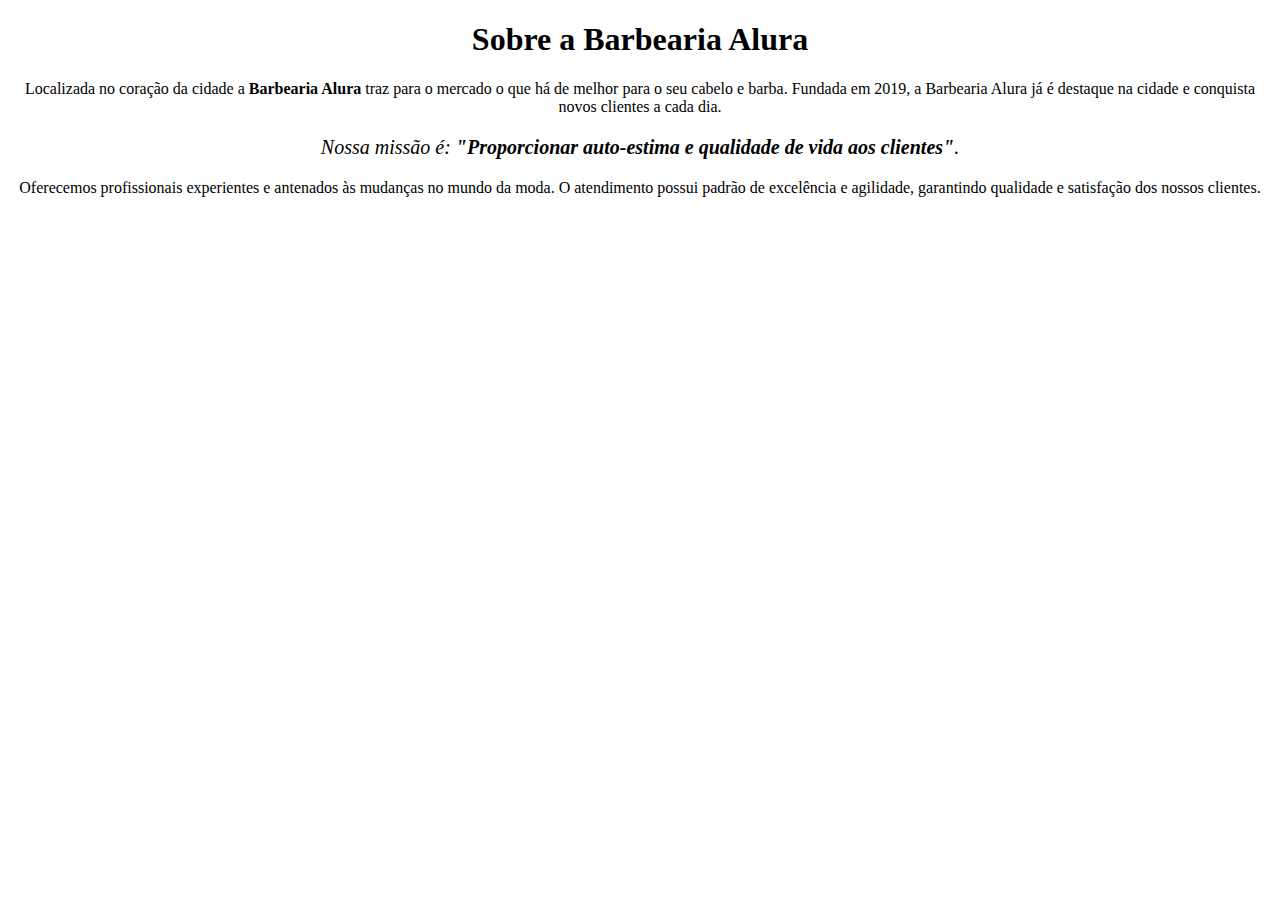
==== index.html @ 27a17308 "Cap03-04 alterando para css em arquivo externo" ====
<!DOCTYPE html>
<html lang="pt-br">
	<head>
		<meta charset="UTF-8">
		<title>Barbearia Alura</title>
		<link rel="stylesheet" href="style.css">
		<style type="text/css">
			
		</style>
	</head>
	<body>
		<h1 style="text-align: center">Sobre a Barbearia Alura</h1>
	
		<p style="">
			Localizada no coração da cidade a <strong>Barbearia Alura</strong>
			traz para o mercado o que há de melhor para o seu cabelo e barba.
			Fundada em 2019, a Barbearia Alura já é destaque na cidade e conquista
			novos clientes a cada dia.
		</p>
	
		<p style="font-size: 20px">
			<em>Nossa missão é: <strong>"Proporcionar auto-estima e
					qualidade de vida aos clientes"</strong>.
			</em>
		</p>
	
		<p>Oferecemos profissionais experientes e antenados às mudanças no
			mundo da moda. O atendimento possui padrão de excelência e agilidade,
			garantindo qualidade e satisfação dos nossos clientes.</p>
	</body>
</html>
---- style.css ----
p {
	text-align: center	
  }
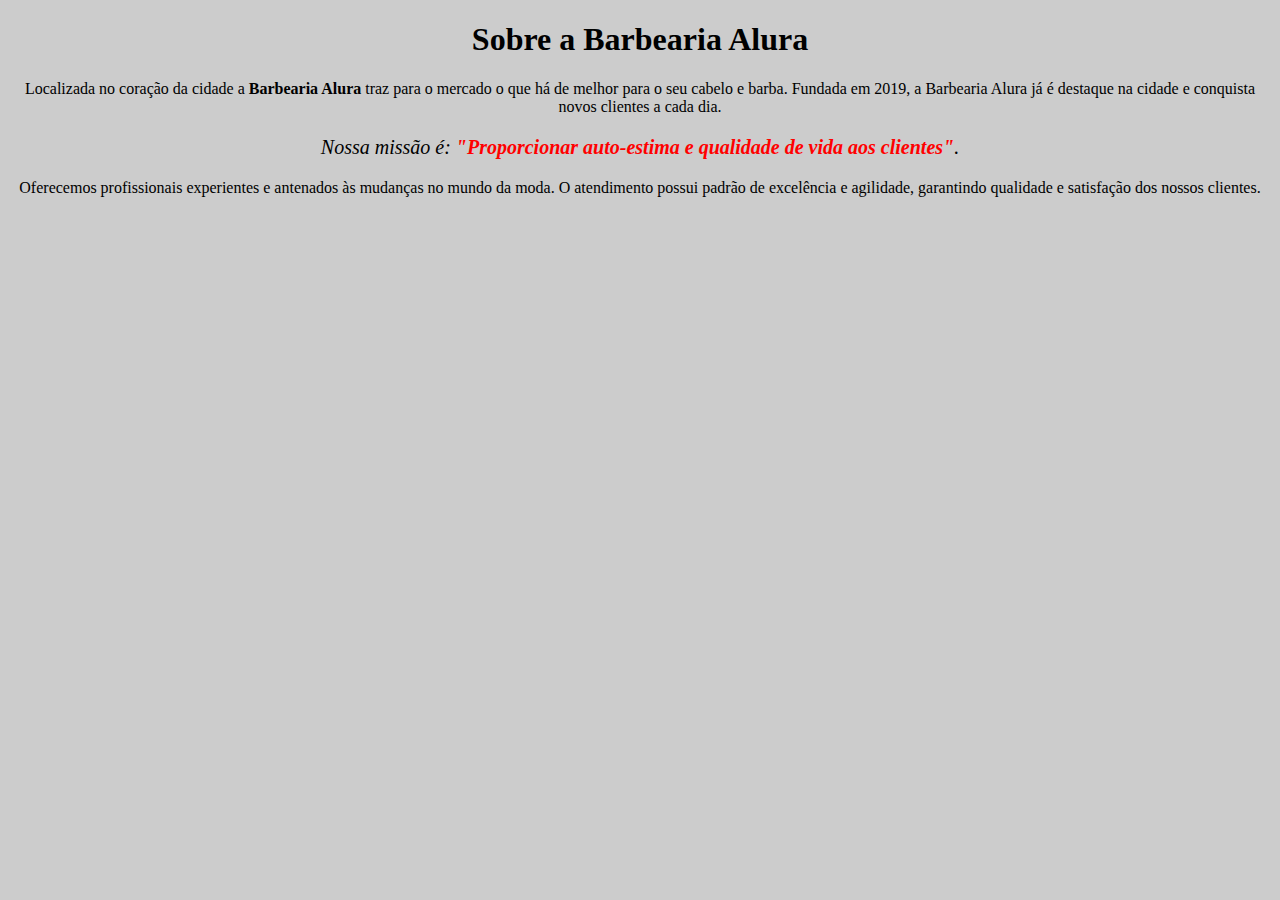
==== commit bb9e9a0c: "cap03-06 aplicando mas formatações de style no arquivo style.css" ====
--- a/index.html
+++ b/index.html
@@ -11,7 +11,7 @@
 	<body>
 		<h1 style="text-align: center">Sobre a Barbearia Alura</h1>
 	
-		<p style="">
+		<p>
 			Localizada no coração da cidade a <strong>Barbearia Alura</strong>
 			traz para o mercado o que há de melhor para o seu cabelo e barba.
 			Fundada em 2019, a Barbearia Alura já é destaque na cidade e conquista
--- a/style.css
+++ b/style.css
@@ -1,3 +1,9 @@
+body {
+	background: #CCCCCC	
+}
 p {
-	text-align: center	
-  }+	text-align: center;
+}
+em strong {
+	color: red;
+}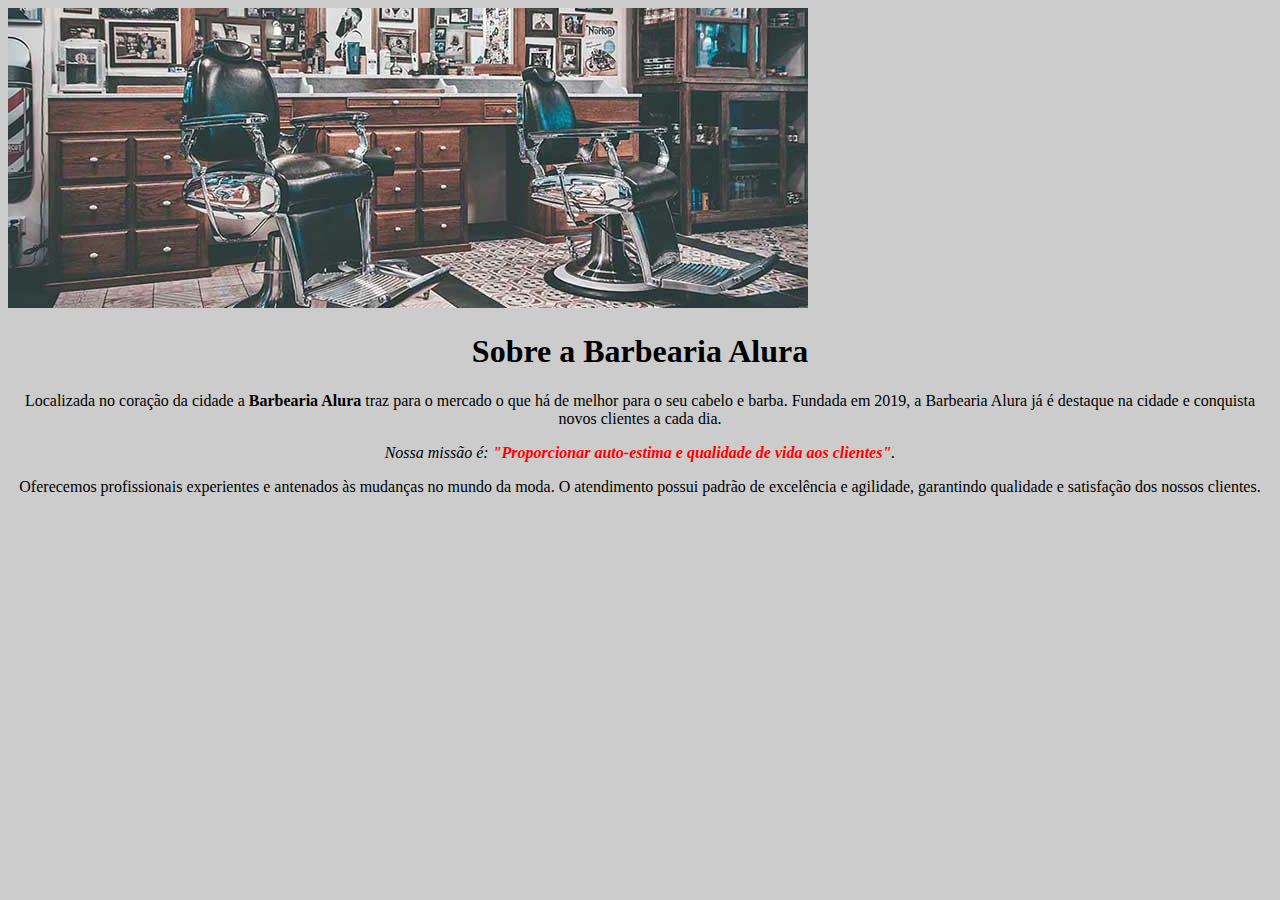
==== commit 2b2d5121: "Cap04-Fim removendo o style para o style.css" ====
--- a/index.html
+++ b/index.html
@@ -4,12 +4,10 @@
 		<meta charset="UTF-8">
 		<title>Barbearia Alura</title>
 		<link rel="stylesheet" href="style.css">
-		<style type="text/css">
-			
-		</style>
 	</head>
 	<body>
-		<h1 style="text-align: center">Sobre a Barbearia Alura</h1>
+		<img src="banner.jpg	">
+		<h1>Sobre a Barbearia Alura</h1>
 	
 		<p>
 			Localizada no coração da cidade a <strong>Barbearia Alura</strong>
@@ -18,7 +16,7 @@
 			novos clientes a cada dia.
 		</p>
 	
-		<p style="font-size: 20px">
+		<p>
 			<em>Nossa missão é: <strong>"Proporcionar auto-estima e
 					qualidade de vida aos clientes"</strong>.
 			</em>
--- a/style.css
+++ b/style.css
@@ -1,9 +1,29 @@
-body {
-	background: #CCCCCC	
-}
-p {
-	text-align: center;
-}
-em strong {
-	color: red;
+body {
+	background: #CCCCCC	
+}
+h1{
+	 text-align: center
+}
+p {
+	text-align: center;
+}
+#missao{
+	font-size: 20px
+} 
+em strong {
+	/*Representações de vermelho */
+	
+	/*	Padrão RGB, 0 = mínimo de cor, 255 = máximo de cor. NAO ESTA FUNCIONANDO
+	 *  rgb(255, 0, 0); 
+	 */
+	
+	/* hexadecima, 00=mínimo de cor FF=máximo de cor. Pares de dígitos RGB
+	 * color: #FF0000;  
+	 */
+	 color: #FF0000;
+	
+    /* texto	
+	 * color: red;  
+	 */
+	 
 }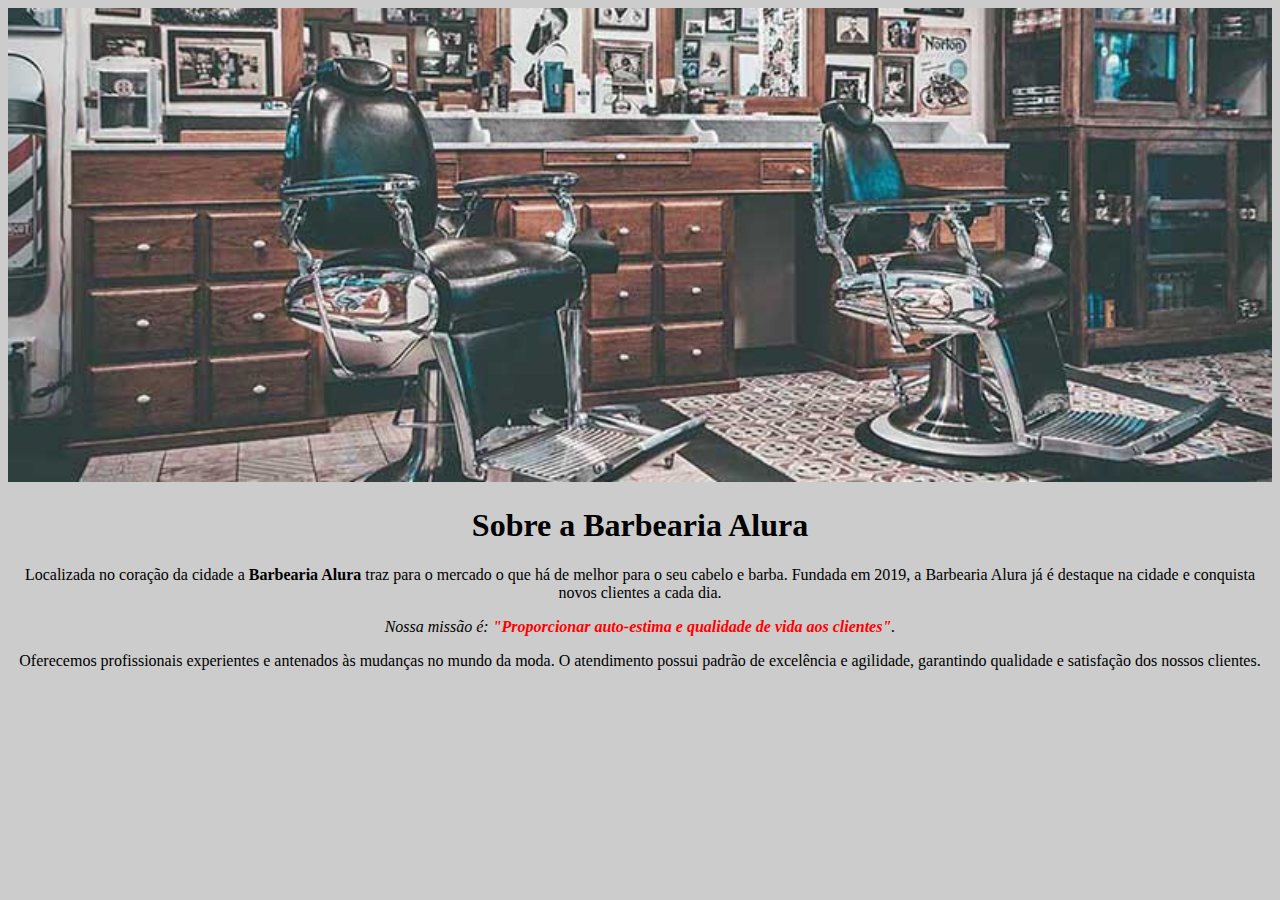
==== commit 72b1a52f: "Cap04-ajustes na propridades de altura da imagem" ====
--- a/index.html
+++ b/index.html
@@ -6,7 +6,7 @@
 		<link rel="stylesheet" href="style.css">
 	</head>
 	<body>
-		<img src="banner.jpg	">
+		<img id="banner" src="banner.jpg	">
 		<h1>Sobre a Barbearia Alura</h1>
 	
 		<p>
--- a/style.css
+++ b/style.css
@@ -1,7 +1,10 @@
 body {
 	background: #CCCCCC	
 }
-h1{
+#banner {
+	width: 100%;
+}
+h1 {
 	 text-align: center
 }
 p {
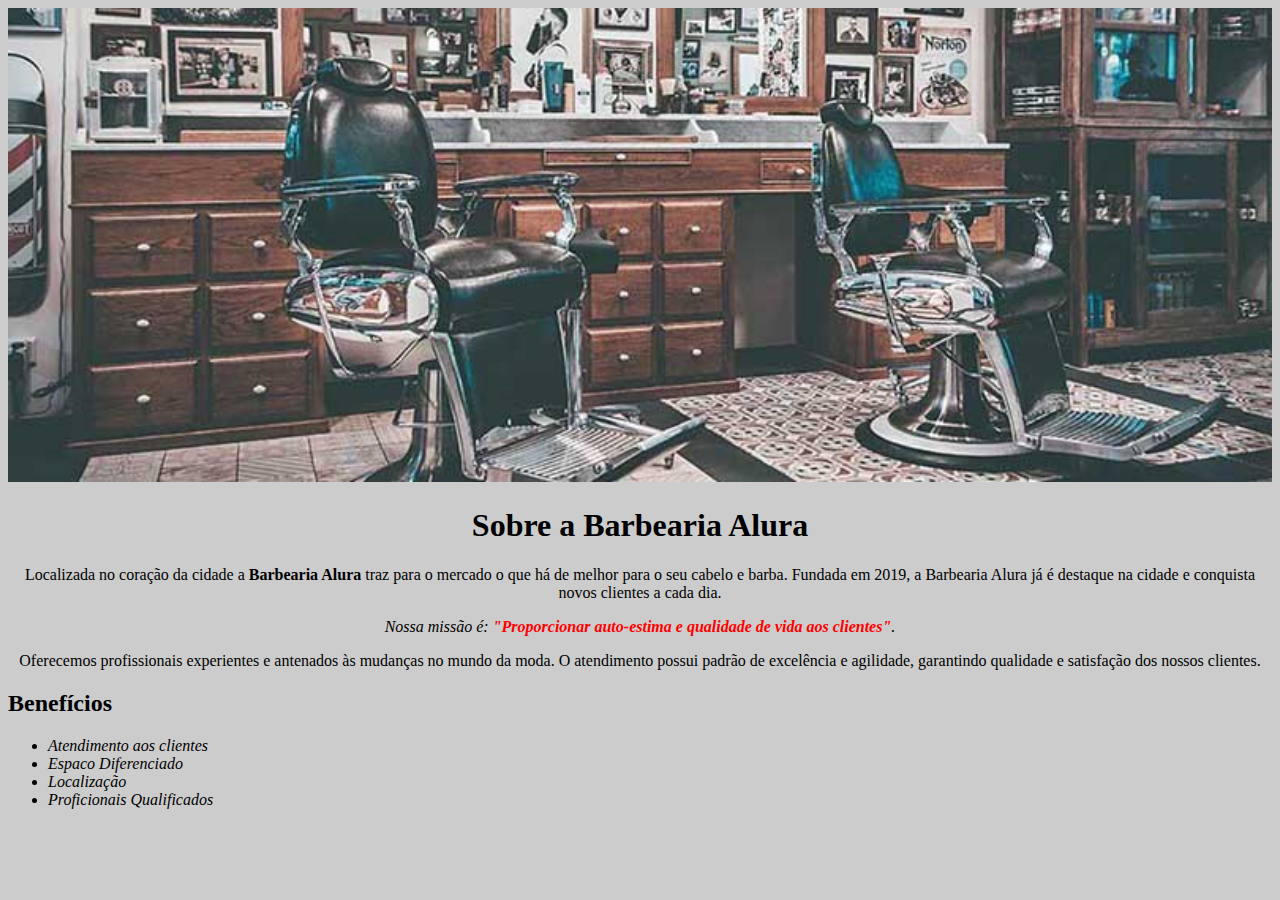
==== commit 5deb388c: "Cap05-Video01: criando listas com atributos classes" ====
--- a/index.html
+++ b/index.html
@@ -25,5 +25,13 @@
 		<p>Oferecemos profissionais experientes e antenados às mudanças no
 			mundo da moda. O atendimento possui padrão de excelência e agilidade,
 			garantindo qualidade e satisfação dos nossos clientes.</p>
+			
+		<h2>Benefícios</h2>
+		<ul>
+			<li class="itens">Atendimento aos clientes</li>
+			<li class="itens">Espaco Diferenciado</li>
+			<li class="itens">Localização</li>
+			<li class="itens">Proficionais Qualificados</li>
+		</ul>
 	</body>
 </html>--- a/style.css
+++ b/style.css
@@ -11,7 +11,7 @@
 	text-align: center;
 }
 #missao{
-	font-size: 20px
+	font-size: 20px;
 } 
 em strong {
 	/*Representações de vermelho */
@@ -29,4 +29,8 @@
 	 * color: red;  
 	 */
 	 
+}
+
+.itens {
+	font-style: italic;
 }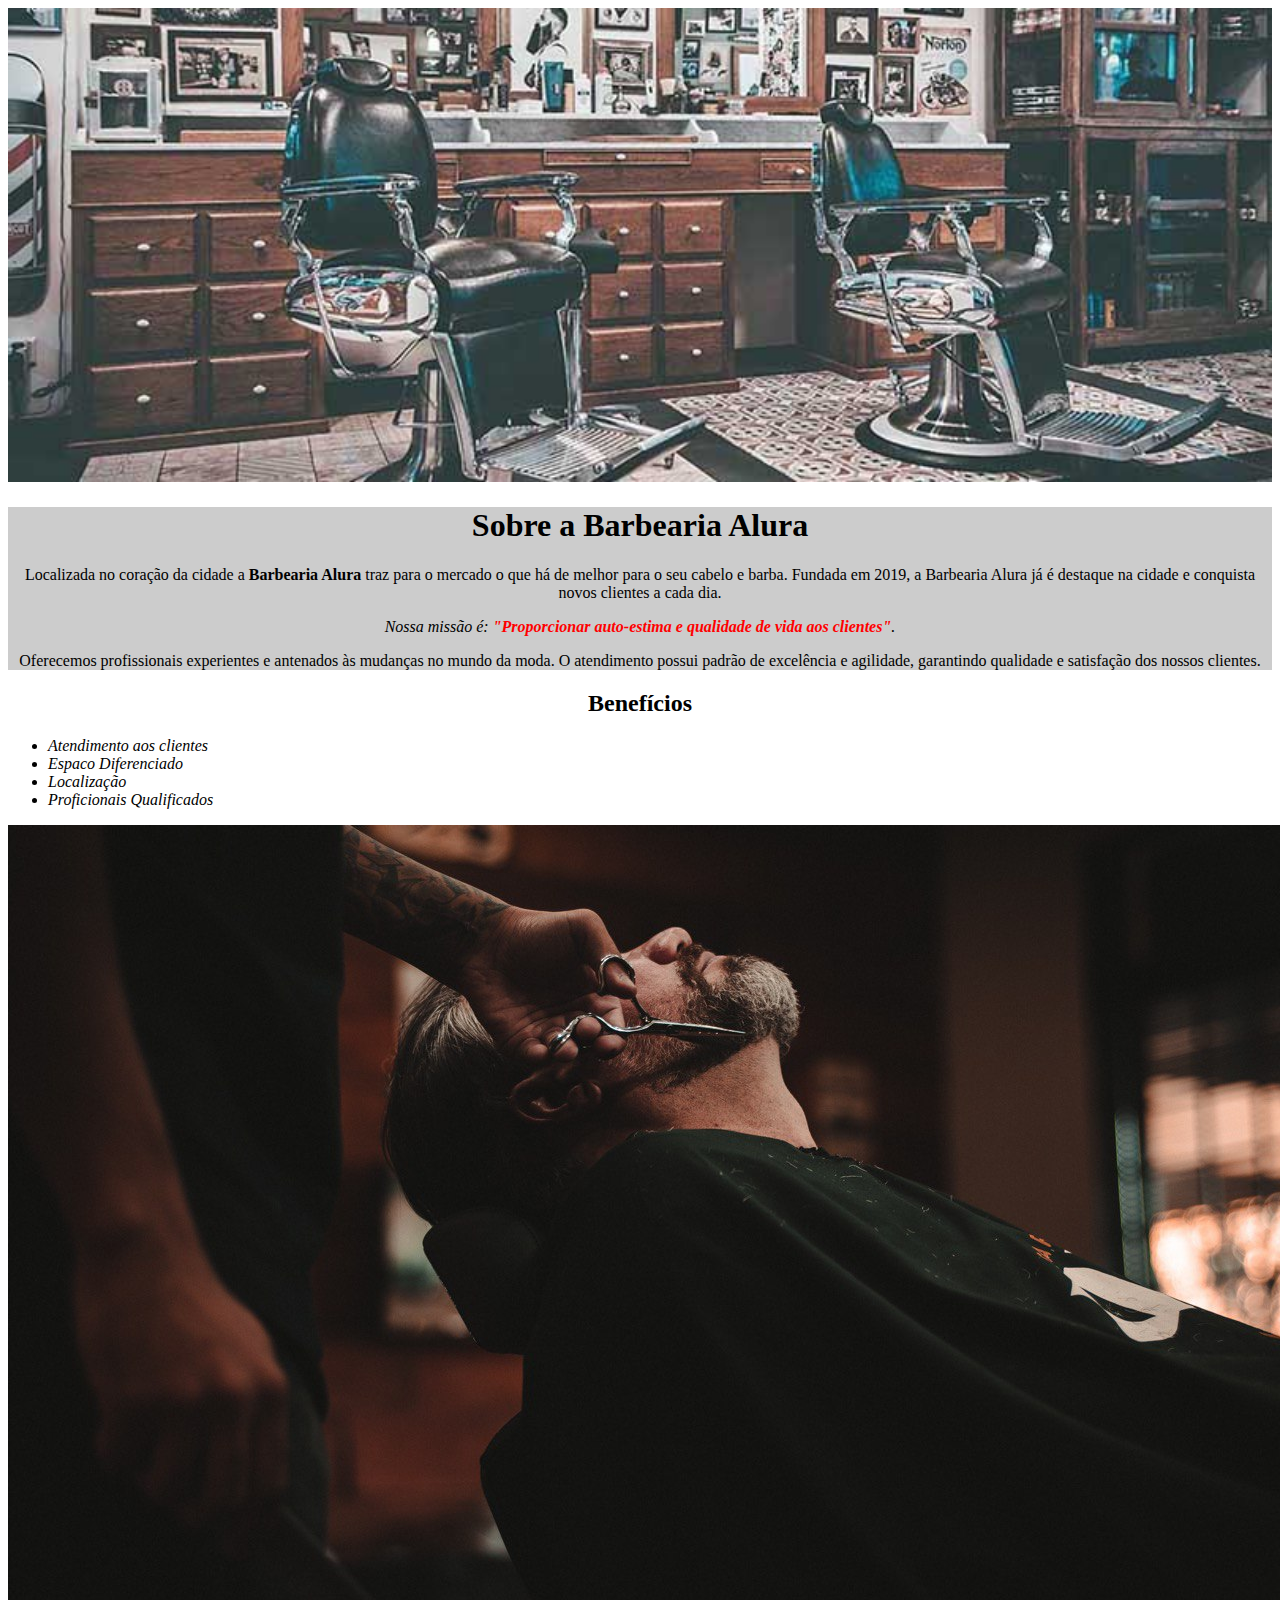
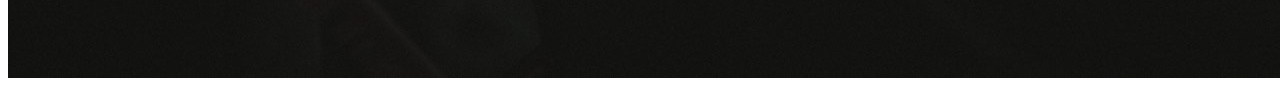
==== commit a7a7db34: "cap05 - trabalhando do divs e adicionando imagem no projeto" ====
--- a/index.html
+++ b/index.html
@@ -6,32 +6,37 @@
 		<link rel="stylesheet" href="style.css">
 	</head>
 	<body>
-		<img id="banner" src="banner.jpg	">
-		<h1>Sobre a Barbearia Alura</h1>
-	
-		<p>
-			Localizada no coração da cidade a <strong>Barbearia Alura</strong>
-			traz para o mercado o que há de melhor para o seu cabelo e barba.
-			Fundada em 2019, a Barbearia Alura já é destaque na cidade e conquista
-			novos clientes a cada dia.
-		</p>
-	
-		<p>
-			<em>Nossa missão é: <strong>"Proporcionar auto-estima e
-					qualidade de vida aos clientes"</strong>.
-			</em>
-		</p>
-	
-		<p>Oferecemos profissionais experientes e antenados às mudanças no
-			mundo da moda. O atendimento possui padrão de excelência e agilidade,
-			garantindo qualidade e satisfação dos nossos clientes.</p>
+		<img id="banner" src="banner.jpg">
+		<div class="principal">
+			<h1>Sobre a Barbearia Alura</h1>
+		
+			<p>
+				Localizada no coração da cidade a <strong>Barbearia Alura</strong>
+				traz para o mercado o que há de melhor para o seu cabelo e barba.
+				Fundada em 2019, a Barbearia Alura já é destaque na cidade e conquista
+				novos clientes a cada dia.
+			</p>
+		
+			<p>
+				<em>Nossa missão é: <strong>"Proporcionar auto-estima e
+						qualidade de vida aos clientes"</strong>.
+				</em>
+			</p>
+		
+			<p>Oferecemos profissionais experientes e antenados às mudanças no
+				mundo da moda. O atendimento possui padrão de excelência e agilidade,
+				garantindo qualidade e satisfação dos nossos clientes.</p>
 			
-		<h2>Benefícios</h2>
-		<ul>
-			<li class="itens">Atendimento aos clientes</li>
-			<li class="itens">Espaco Diferenciado</li>
-			<li class="itens">Localização</li>
-			<li class="itens">Proficionais Qualificados</li>
-		</ul>
+		</div>
+		<div class="beneficios">
+			<h2>Benefícios</h2>
+			<ul>
+				<li class="itens">Atendimento aos clientes</li>
+				<li class="itens">Espaco Diferenciado</li>
+				<li class="itens">Localização</li>
+				<li class="itens">Proficionais Qualificados</li>
+			</ul>
+			<img alt="ImagemBeneficios" src="beneficios.jpg">
+		</div>
 	</body>
 </html>--- a/style.css
+++ b/style.css
@@ -1,8 +1,10 @@
 body {
-	background: #CCCCCC	
 }
 #banner {
 	width: 100%;
+}
+.principal{
+	background: #CCCCCC	
 }
 h1 {
 	 text-align: center
@@ -33,4 +35,11 @@
 
 .itens {
 	font-style: italic;
-}+}
+.beneficios{
+	background: #FFFFFF
+}
+
+h2{
+	text-align: center;
+}
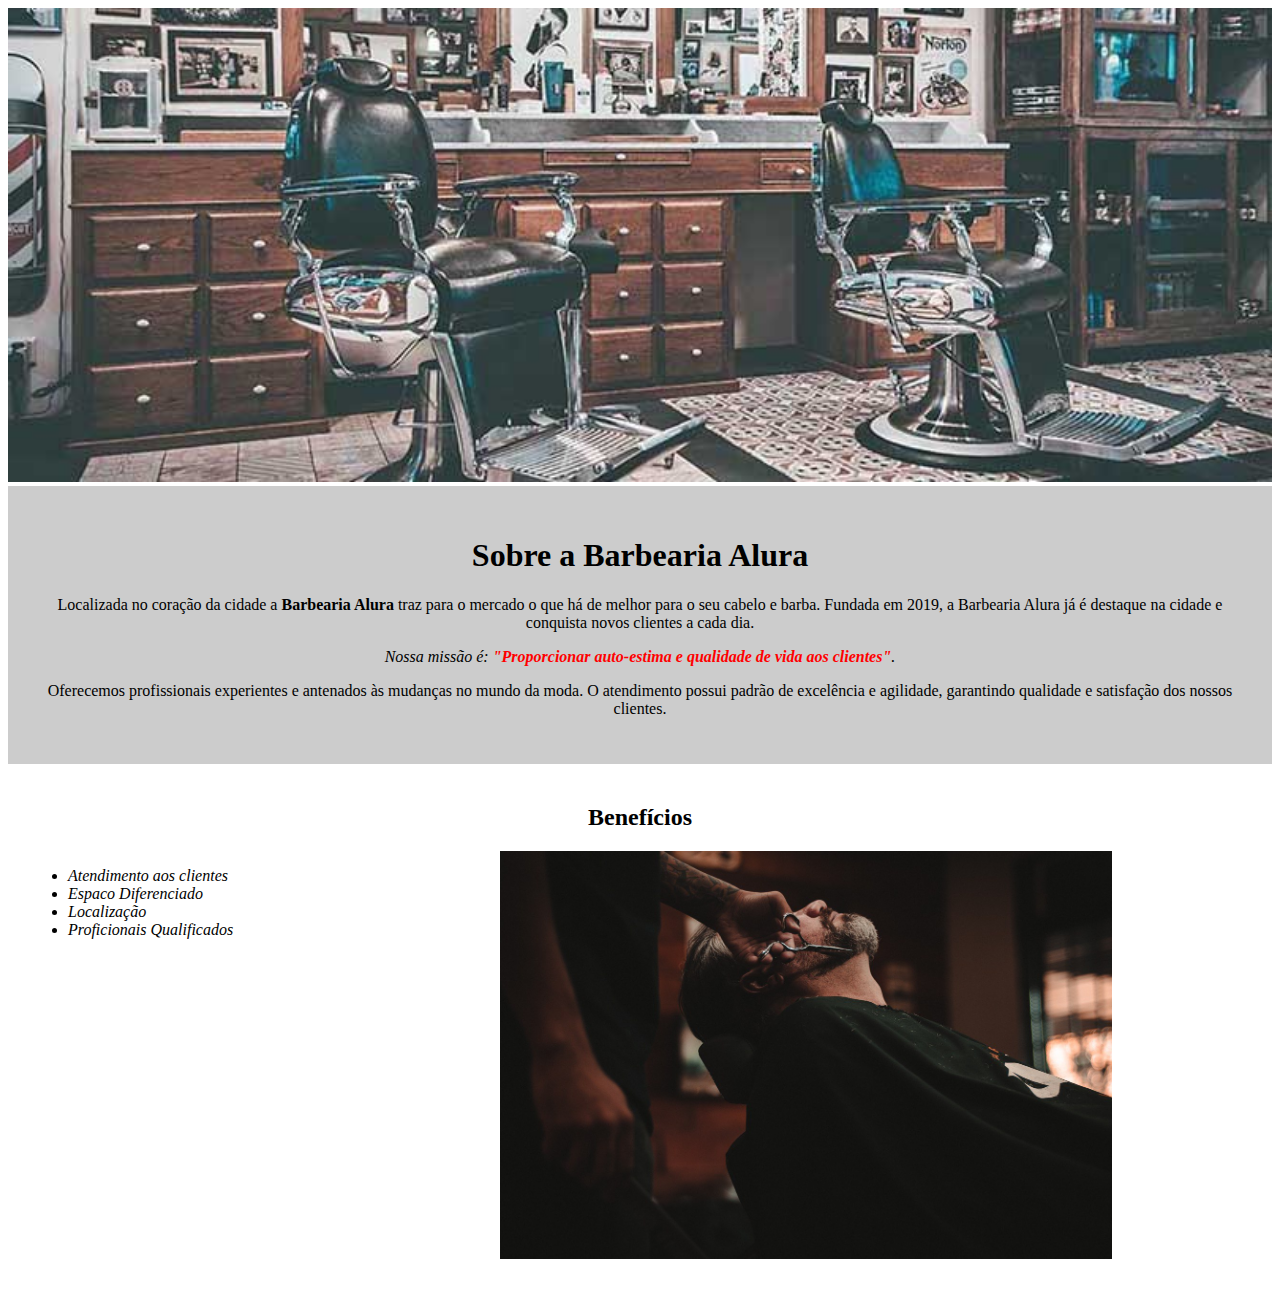
==== commit 7d434092: "cap05 - alterando a propriedade display da lista html" ====
--- a/index.html
+++ b/index.html
@@ -36,7 +36,7 @@
 				<li class="itens">Localização</li>
 				<li class="itens">Proficionais Qualificados</li>
 			</ul>
-			<img alt="ImagemBeneficios" src="beneficios.jpg">
+			<img alt="ImagemBeneficios" src="beneficios.jpg" class="imagembeneficios">
 		</div>
 	</body>
 </html>--- a/style.css
+++ b/style.css
@@ -4,7 +4,8 @@
 	width: 100%;
 }
 .principal{
-	background: #CCCCCC	
+	background: #CCCCCC;
+	padding: 30px;	
 }
 h1 {
 	 text-align: center
@@ -37,9 +38,21 @@
 	font-style: italic;
 }
 .beneficios{
-	background: #FFFFFF
+	background: #FFFFFF;
+	padding: 20px;
 }
 
 h2{
 	text-align: center;
 }
+/* elemento com alinhamento block ocupa a linha inteira sempre */
+/* elemeto inline n�o ocupa a linha inteira mas n�o permite mexer nos espacamentos*/
+ul{
+	display: inline-block; /* n�o ocupa a linha interira e permite mexer nos espa�amentos*/
+	vertical-align: top;
+	width: 20%;
+	margin-right: 15%
+}
+.imagembeneficios{
+	width: 50%;
+}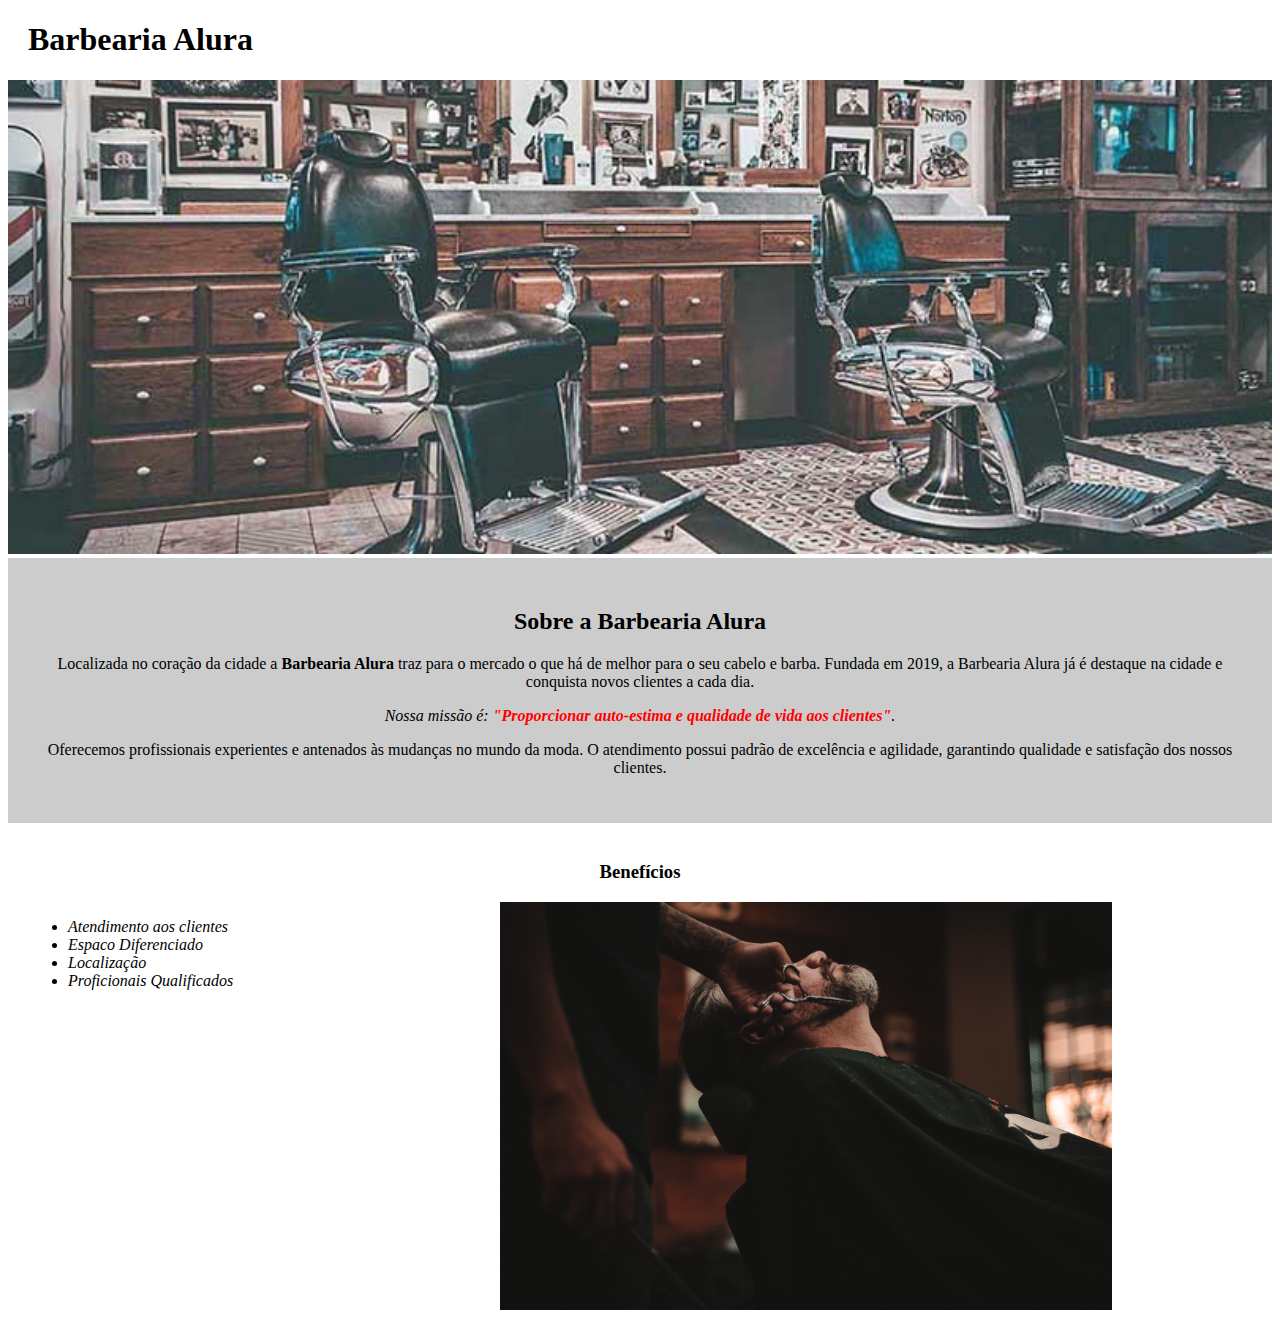
==== commit 6430780d: "cap06 - cabeçalho na pagina e classes nos titulos" ====
--- a/index.html
+++ b/index.html
@@ -6,9 +6,12 @@
 		<link rel="stylesheet" href="style.css">
 	</head>
 	<body>
+		<header>
+			<h1 class="titulo-principal">Barbearia Alura</h1>
+		</header>
 		<img id="banner" src="banner.jpg">
 		<div class="principal">
-			<h1>Sobre a Barbearia Alura</h1>
+			<h2 class="titulo-centralizado">Sobre a Barbearia Alura</h2>
 		
 			<p>
 				Localizada no coração da cidade a <strong>Barbearia Alura</strong>
@@ -29,7 +32,7 @@
 			
 		</div>
 		<div class="beneficios">
-			<h2>Benefícios</h2>
+			<h3 class="titulo-centralizado">Benefícios</h3>
 			<ul>
 				<li class="itens">Atendimento aos clientes</li>
 				<li class="itens">Espaco Diferenciado</li>
--- a/style.css
+++ b/style.css
@@ -7,8 +7,11 @@
 	background: #CCCCCC;
 	padding: 30px;	
 }
-h1 {
-	 text-align: center
+.titulo-principal{
+	padding-left: 20px;
+}
+.titulo-centralizado {
+	 text-align: center;
 }
 p {
 	text-align: center;
@@ -42,9 +45,7 @@
 	padding: 20px;
 }
 
-h2{
-	text-align: center;
-}
+
 /* elemento com alinhamento block ocupa a linha inteira sempre */
 /* elemeto inline n�o ocupa a linha inteira mas n�o permite mexer nos espacamentos*/
 ul{
